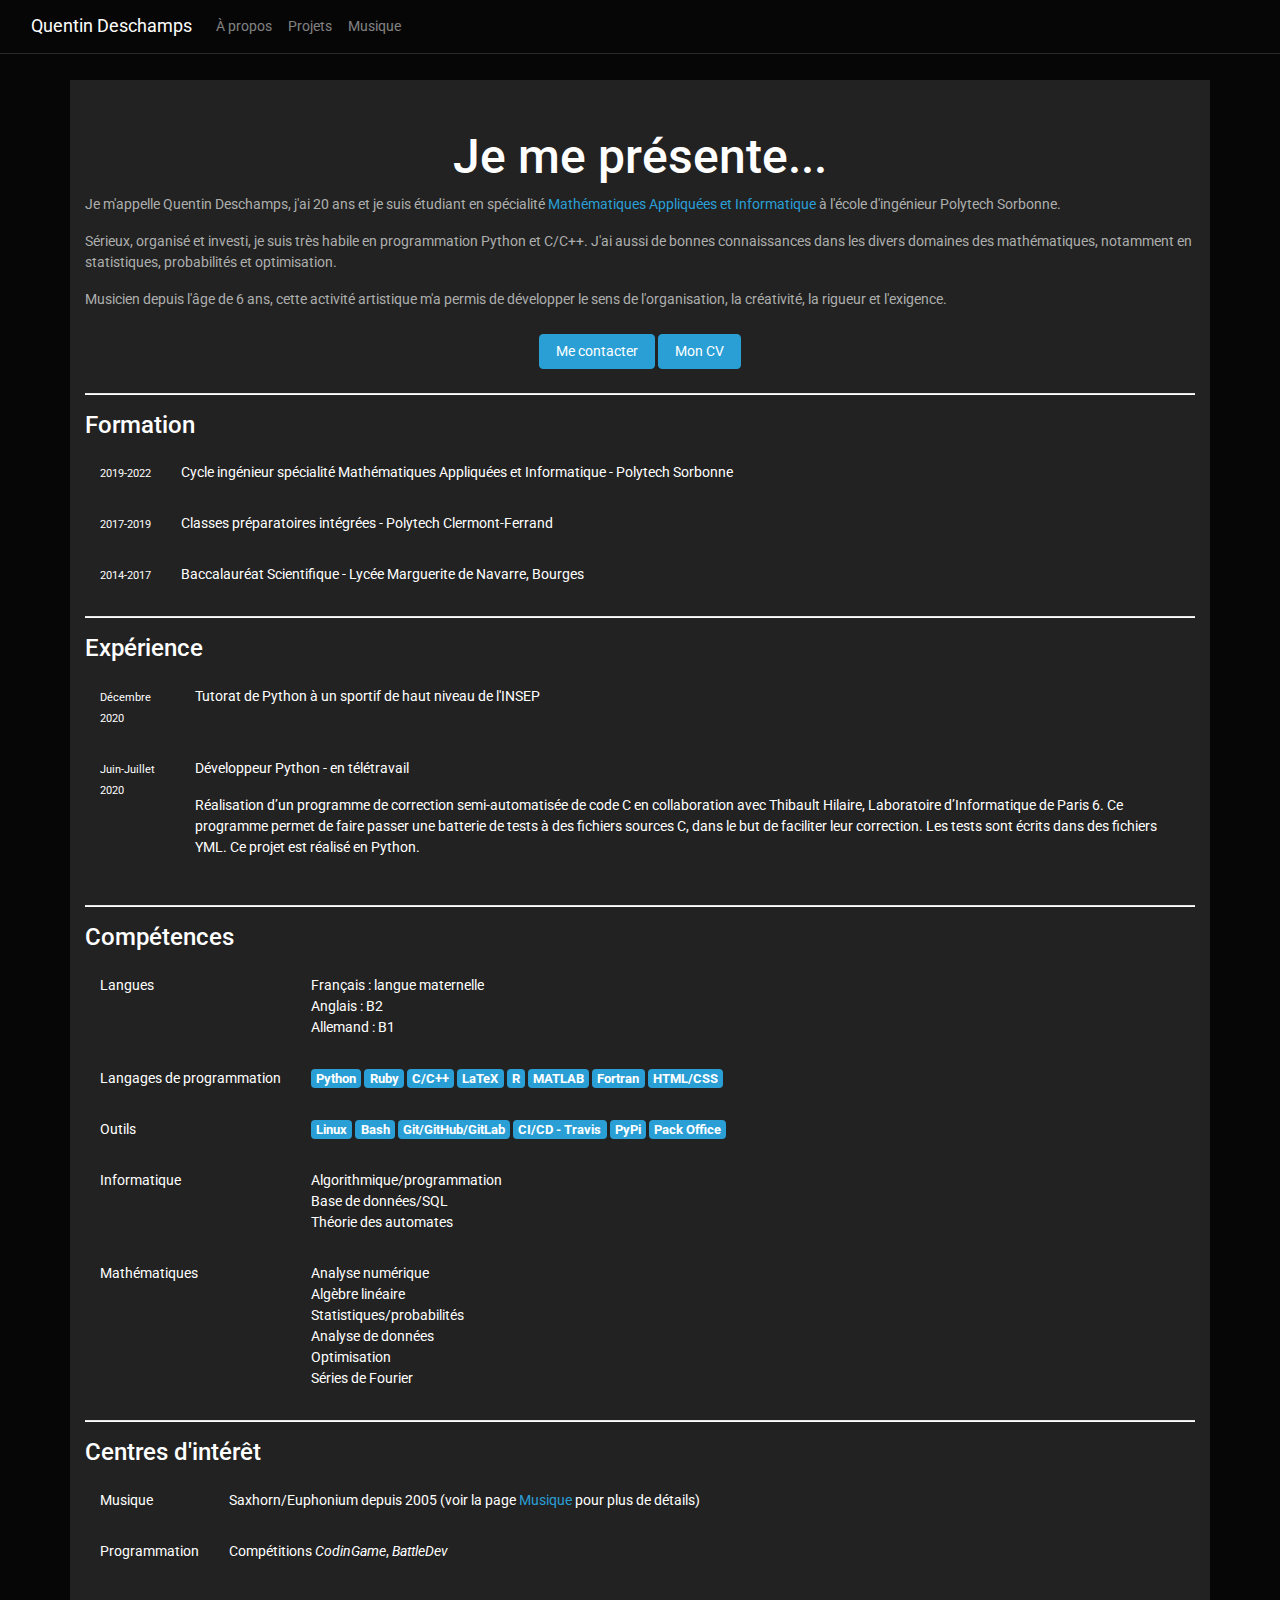
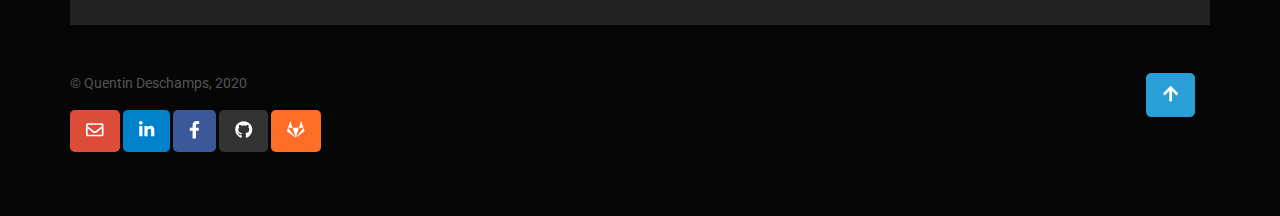
==== about.html @ f2810dde "first commit" ====
<!doctype html>
<html lang="fr">
<head>
  <title>Quentin Deschamps</title>
  <meta charset="utf-8">

  <!-- icon -->
  <link rel="shortcut icon" href="favicon.ico">

  <!-- bootstrap css file -->
  <link rel="stylesheet" href="css/bootstrap.min.css">
  <link rel="stylesheet" href="css/main.css">

  <!-- fontawesome -->
  <script defer src="fontawesome-free-5.15.1-web/js/all.js"></script>
</head>

<body>
  <!-- navbar -->
  <nav class="navbar navbar-expand-md navbar-dark bg-dark fixed-top">
    <div class="container-fluid">
      <a class="navbar-brand" href="index.html">Quentin Deschamps</a>
      <button class="navbar-toggler" type="button" data-bs-toggle="collapse" data-bs-target="#navbarResponsive" aria-controls="navbarResponsive" aria-expanded="false" aria-label="Toggle navigation">
        <span class="navbar-toggler-icon"></span>
      </button>

      <div class="collapse navbar-collapse" id="navbarResponsive">
        <ul class="navbar-nav me-auto mb-2 mb-md-0">
          <li class="nav-item">
            <a class="nav-link" data-value="about" href="#">À propos</a>
          </li>
          <li class="nav-item">
            <a class="nav-link" data-value="projects" href="projects.html">Projets</a>
          </li>
          <li class="nav-item">
            <a class="nav-link" data-value="music" href="music.html">Musique</a>
          </li>
        </ul>
      </div>
    </div>
  </nav>

  <main class="py-5 container bg-light">
    <h2 class="text-center">Je me présente...</h2>
    <p>
      Je m'appelle Quentin Deschamps, j'ai 20 ans et je suis étudiant en spécialité
      <a href="https://www.polytech.sorbonne-universite.fr/formations/mathematiques-appliques-et-informatique" target="_blank">Mathématiques Appliquées et Informatique</a>
      à l'école d'ingénieur Polytech Sorbonne.
    </p>
    <p>
      Sérieux, organisé et investi, je suis très habile en programmation Python et C/C++.
      J'ai aussi de bonnes connaissances dans les divers domaines des mathématiques, notamment en statistiques, probabilités et optimisation.
    </p>
    <p>
      Musicien depuis l'âge de 6 ans, cette activité artistique m'a permis de développer le sens de l'organisation, la créativité, la rigueur et l'exigence.
    </p>
    <p class="text-center">
      <a href="mailto:quentindeschamps18@gmail.com" class="btn btn-primary my-2">Me contacter</a>
      <a href="https://drive.google.com/file/d/1UTnq1kKSjUQ7DfLO8gkXvBkmH1mIZG9i/view?usp=sharing" class="btn btn-primary my-2">Mon CV</a>
    </p>

    <hr>

    <h5>Formation</h5>
    <table>
      <tbody>
        <tr>
          <td><small>2019-2022</small></td>
          <td>Cycle ingénieur spécialité Mathématiques Appliquées et Informatique - Polytech Sorbonne</td>
        </tr>
        <tr>
          <td><small>2017-2019</small></td>
          <td>Classes préparatoires intégrées - Polytech Clermont-Ferrand</td>
        </tr>
        <tr>
          <td><small>2014-2017</small></td>
          <td>Baccalauréat Scientifique - Lycée Marguerite de Navarre, Bourges</td>
        </tr>
      </tbody>
    </table>

    <hr>

    <h5>Expérience</h5>
    <table>
      <tbody>
        <tr>
          <td><small>Décembre 2020</small></td>
          <td>Tutorat de Python à un sportif de haut niveau de l'INSEP</td>
        </tr>
        <tr>
          <td><small>Juin-Juillet 2020</small></td>
          <td>
            <p>Développeur Python - en télétravail</p>
            <p>
              Réalisation d’un programme de correction semi-automatisée de code C en collaboration avec Thibault Hilaire, Laboratoire d’Informatique de Paris 6.
              Ce programme permet de faire passer une batterie de tests à des fichiers sources C, dans le but de faciliter leur correction. Les tests sont écrits dans des fichiers YML.
              Ce projet est réalisé en Python.
          </p>
          </td>
        </tr>
      </tbody>
    </table>

    <hr>

    <h5>Compétences</h5>
    <table>
      <tbody>
        <tr>
          <td>Langues</td>
          <td>
            <ul style="list-style-type: none; margin: 0; padding: 0;">
              <li>Français : langue maternelle</li>
              <li>Anglais : B2</li>
              <li>Allemand : B1</li>
            </ul>
          </td>
        </tr>
        <tr>
          <td>Langages de programmation</td>
          <td>
            <span class="badge badge-primary">Python</span>
            <span class="badge badge-primary">Ruby</span>
            <span class="badge badge-primary">C/C++</span>
            <span class="badge badge-primary">LaTeX</span>
            <span class="badge badge-primary">R</span>
            <span class="badge badge-primary">MATLAB</span>
            <span class="badge badge-primary">Fortran</span>
            <span class="badge badge-primary">HTML/CSS</span>
          </td>
        </tr>
        <tr>
          <td>Outils</td>
          <td>
            <span class="badge badge-primary">Linux</span>
            <span class="badge badge-primary">Bash</span>
            <span class="badge badge-primary">Git/GitHub/GitLab</span>
            <span class="badge badge-primary">CI/CD - Travis</span>
            <span class="badge badge-primary">PyPi</span>
            <span class="badge badge-primary">Pack Office</span>
          </td>
        </tr>
        <tr>
          <td>Informatique</td>
          <td>
            <ul style="list-style-type: none; margin: 0; padding: 0;">
              <li>Algorithmique/programmation</li>
              <li>Base de données/SQL</li>
              <li>Théorie des automates</li>
            </ul>
          </td>
        </tr>
        <tr>
          <td>Mathématiques</td>
          <td>
            <ul style="list-style-type: none; margin: 0; padding: 0;">
              <li>Analyse numérique</li>
              <li>Algèbre linéaire</li>
              <li>Statistiques/probabilités</li>
              <li>Analyse de données</li>
              <li>Optimisation</li>
              <li>Séries de Fourier</li>
            </ul>
          </td>
        </tr>
      </tbody>
    </table>

    <hr>

    <h5>Centres d'intérêt</h5>
    <table>
      <tbody>
        <tr>
          <td>Musique</td>
          <td>
            Saxhorn/Euphonium depuis 2005
            (voir la page <a href="music.html">Musique</a> pour plus de détails)
          </td>
        </tr>
        <tr>
          <td>Programmation</td>
          <td>Compétitions <em>CodinGame</em>, <em>BattleDev</em></td>
        </tr>
      </tbody>
    </table>

  </main>

  <footer class="text-muted py-5">
    <div class="container">
      <div class="row">
        <div class="col-mg">
          <p>&copy; Quentin Deschamps, 2020</p>
          <p>
            <a
            class="btn btn-primary btn-lg btn-floating"
            style="background-color: #dd4b39; border: white;"
            href="mailto:quentindeschamps18@gmail.com"
            role="button"
            ><i class="far fa-envelope"></i
            ></a>
            <a
            class="btn btn-primary btn-lg btn-floating"
            style="background-color: #0082ca; border: white;"
            href="https://www.linkedin.com/in/quentin-deschamps18/"
            target="_blank"
            role="button"
            ><i class="fab fa-linkedin-in"></i
            ></a>
            <a
            class="btn btn-primary btn-lg btn-floating"
            style="background-color: #3b5998; border: white;"
            href="https://www.facebook.com/quentin.deschamps.1481/"
            target="_blank"
            role="button"
            ><i class="fab fa-facebook-f"></i
            ></a>
            <a
              class="btn btn-primary btn-lg btn-floating"
              style="background-color: #333333; border: white;"
              href="https://github.com/Quentin18"
              target="_blank"
              role="button"
              ><i class="fab fa-github"></i
            ></a>
            <a
              class="btn btn-primary btn-lg btn-floating"
              style="background-color: #fc6d26; border: white;"
              href="https://gitlab.lip6.fr/deschampsq"
              target="_blank"
              role="button"
              ><i class="fab fa-gitlab"></i
            ></a>
          </p>
        </div>
        <div class="col">
          <p>
            <a
            class="btn btn-primary btn-lg btn-floating float-right"
            href="#"
            role="button"
            ><i class="fas fa-arrow-up"></i
            ></a>
          </p>
        </div>
      </div>
    </div>
  </footer>

  <!-- add js files -->
  <script type="text/javascript" src="js/bootstrap.min.js"></script>
</body>
</html>
---- css/main.css ----
body {
  padding-top: 5rem;
}

header {
  padding: 50px 0 100px;
}

section {
  padding: 150px 0;
}

th, td {
  padding: 15px;
  vertical-align: top;
}

hr {
  width: 100%;
  color: white;
  height: 1px;
  background-color: white;
}

.badge {
  font-size: small;
}
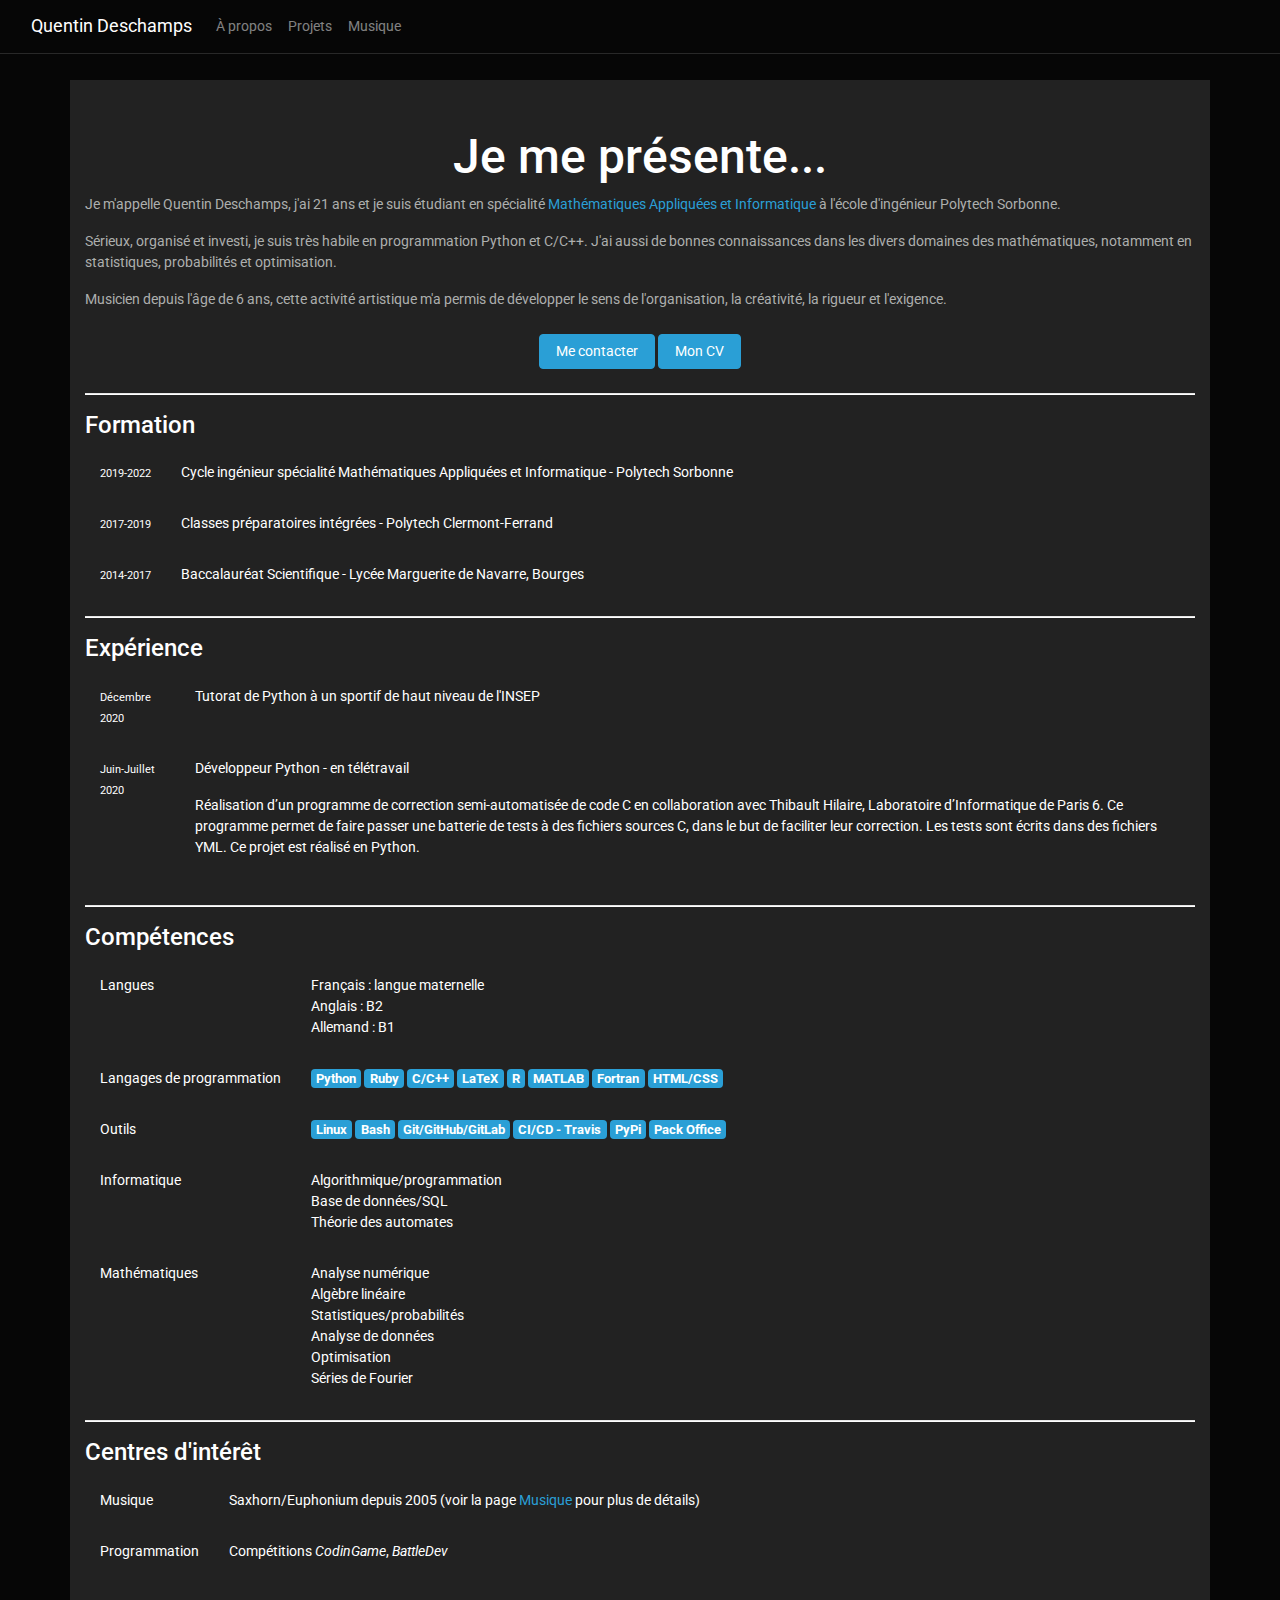
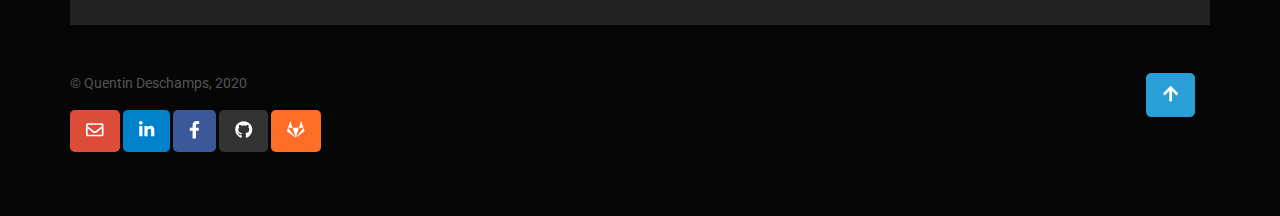
==== commit 96a5984e: "update age" ====
--- a/about.html
+++ b/about.html
@@ -43,7 +43,7 @@
   <main class="py-5 container bg-light">
     <h2 class="text-center">Je me présente...</h2>
     <p>
-      Je m'appelle Quentin Deschamps, j'ai 20 ans et je suis étudiant en spécialité
+      Je m'appelle Quentin Deschamps, j'ai 21 ans et je suis étudiant en spécialité
       <a href="https://www.polytech.sorbonne-universite.fr/formations/mathematiques-appliques-et-informatique" target="_blank">Mathématiques Appliquées et Informatique</a>
       à l'école d'ingénieur Polytech Sorbonne.
     </p>
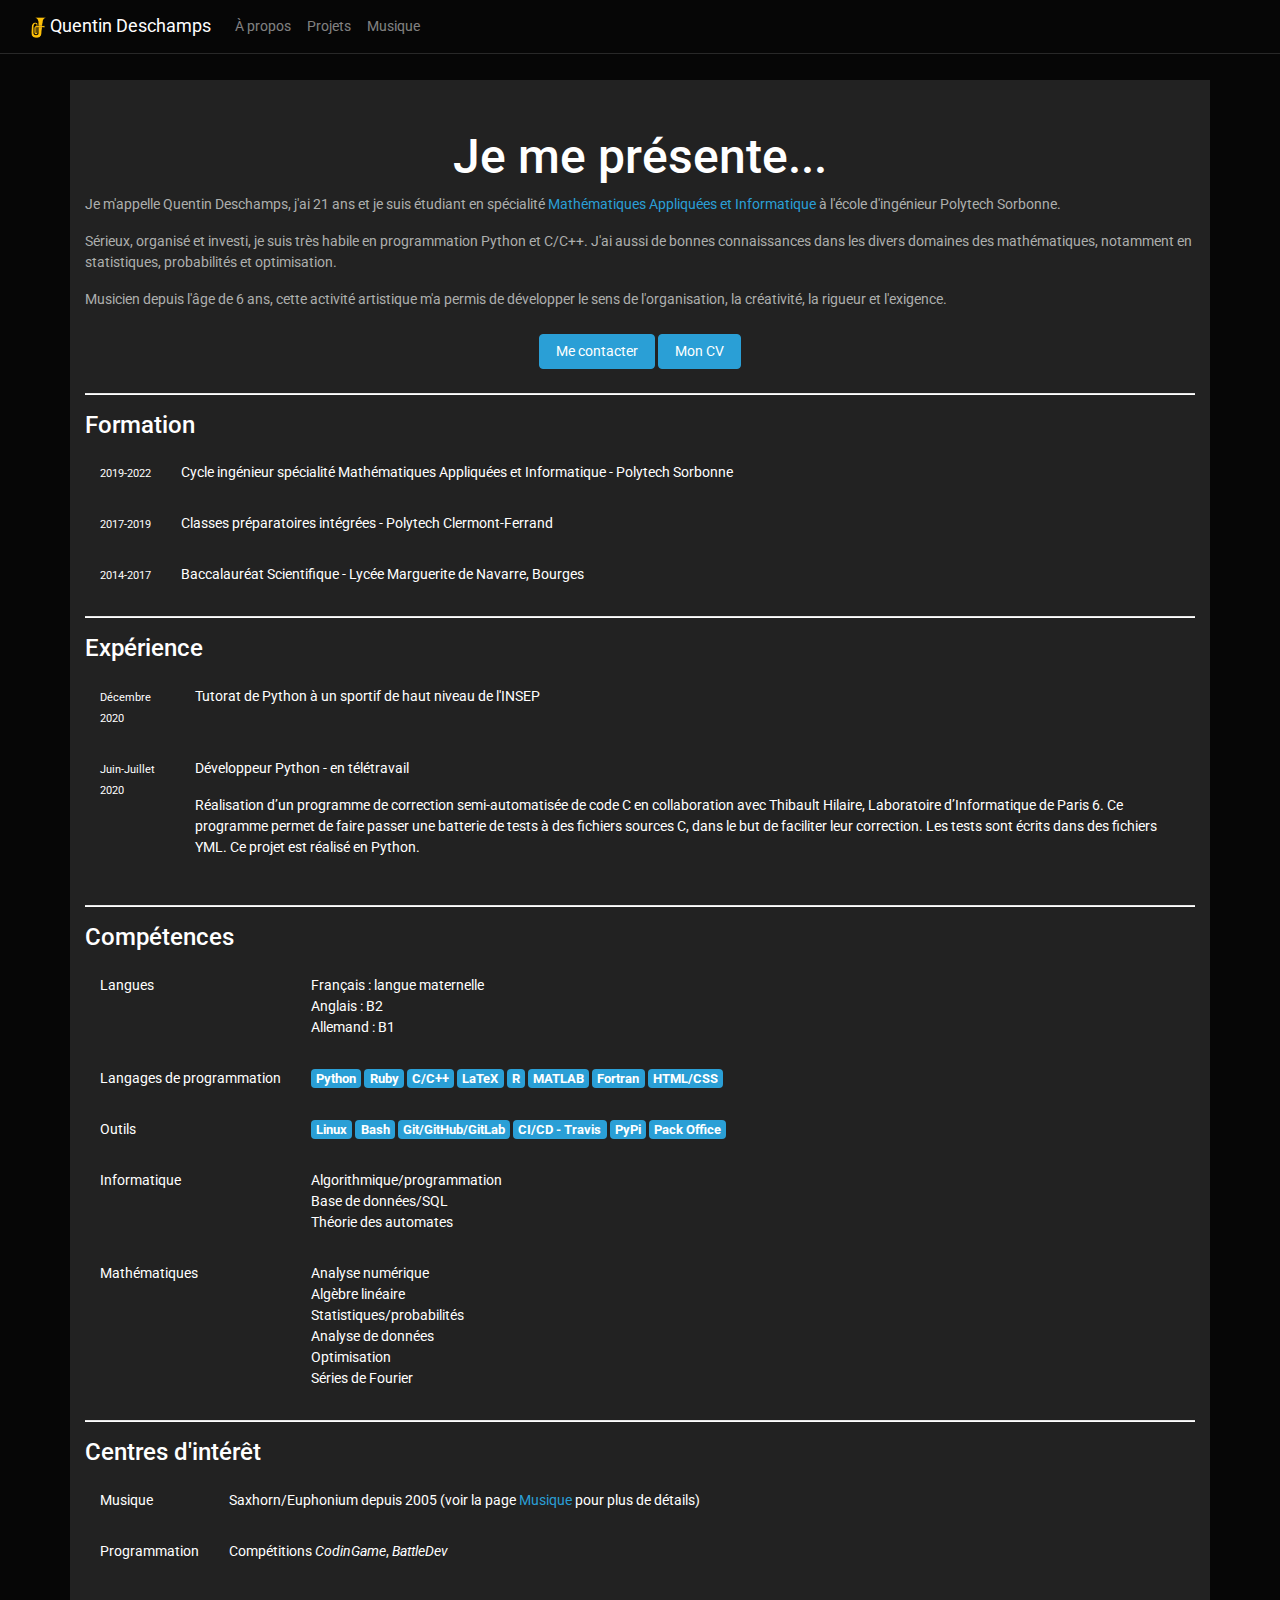
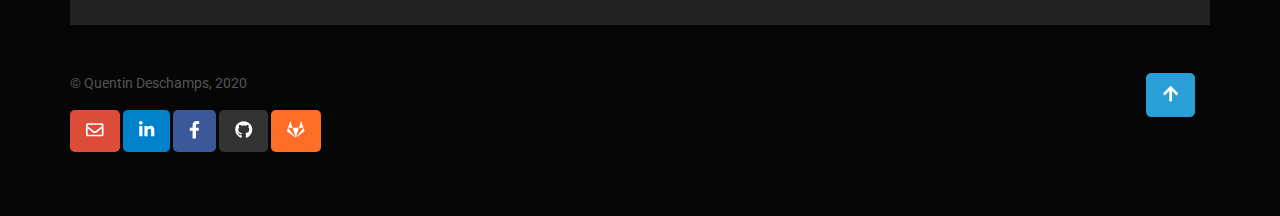
==== commit 90e26990: "add logo" ====
--- a/about.html
+++ b/about.html
@@ -19,7 +19,10 @@
   <!-- navbar -->
   <nav class="navbar navbar-expand-md navbar-dark bg-dark fixed-top">
     <div class="container-fluid">
-      <a class="navbar-brand" href="index.html">Quentin Deschamps</a>
+      <a class="navbar-brand" href="index.html">
+        <img src="img/logo.png", height="22" >
+        Quentin Deschamps
+      </a>
       <button class="navbar-toggler" type="button" data-bs-toggle="collapse" data-bs-target="#navbarResponsive" aria-controls="navbarResponsive" aria-expanded="false" aria-label="Toggle navigation">
         <span class="navbar-toggler-icon"></span>
       </button>
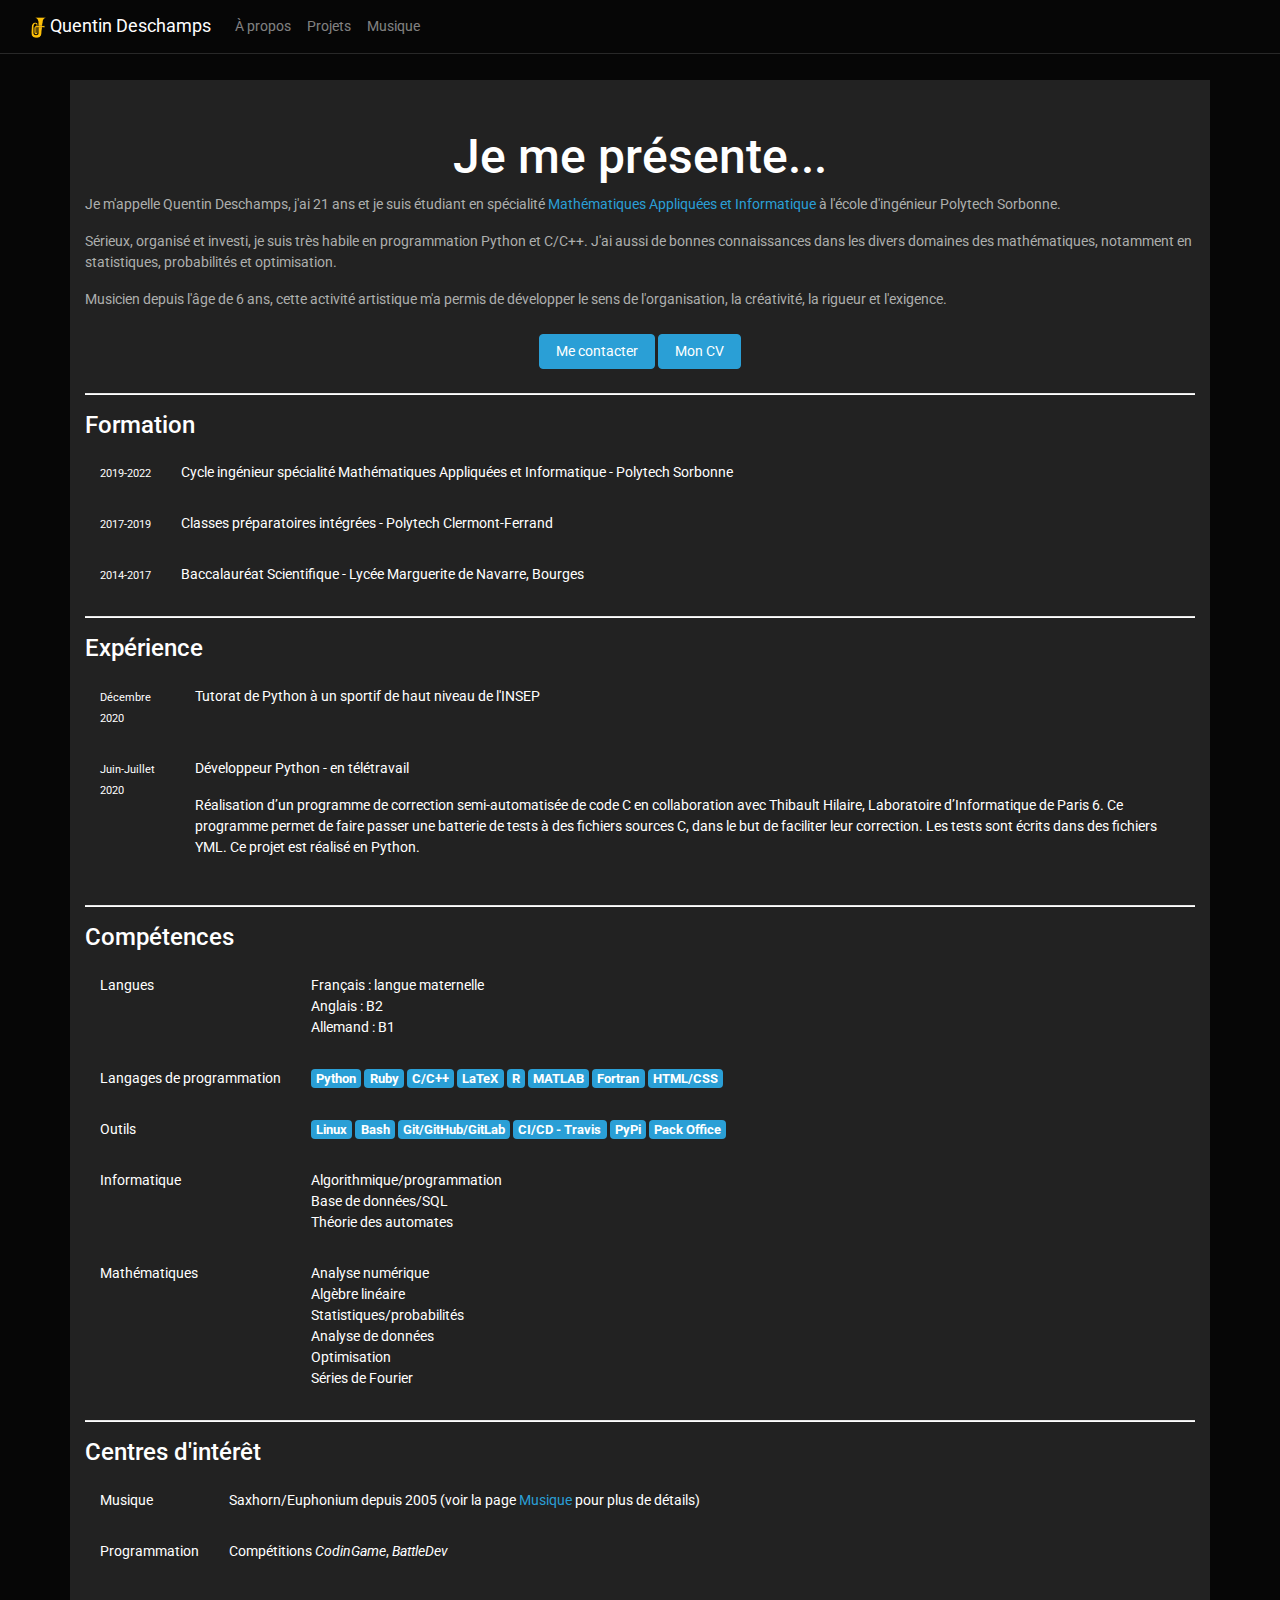
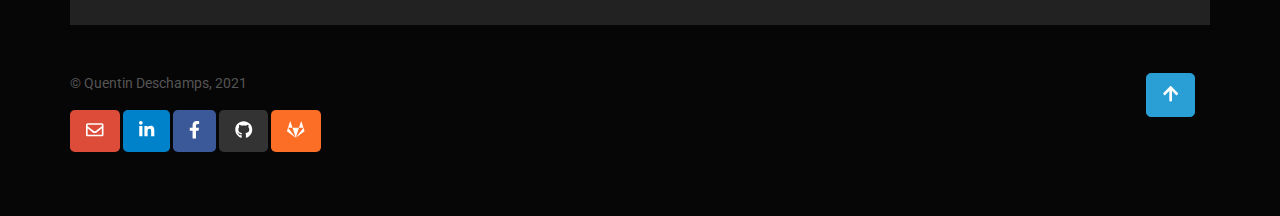
==== commit 01827196: "update year" ====
--- a/about.html
+++ b/about.html
@@ -195,7 +195,7 @@
     <div class="container">
       <div class="row">
         <div class="col-mg">
-          <p>&copy; Quentin Deschamps, 2020</p>
+          <p>&copy; Quentin Deschamps, 2021</p>
           <p>
             <a
             class="btn btn-primary btn-lg btn-floating"
